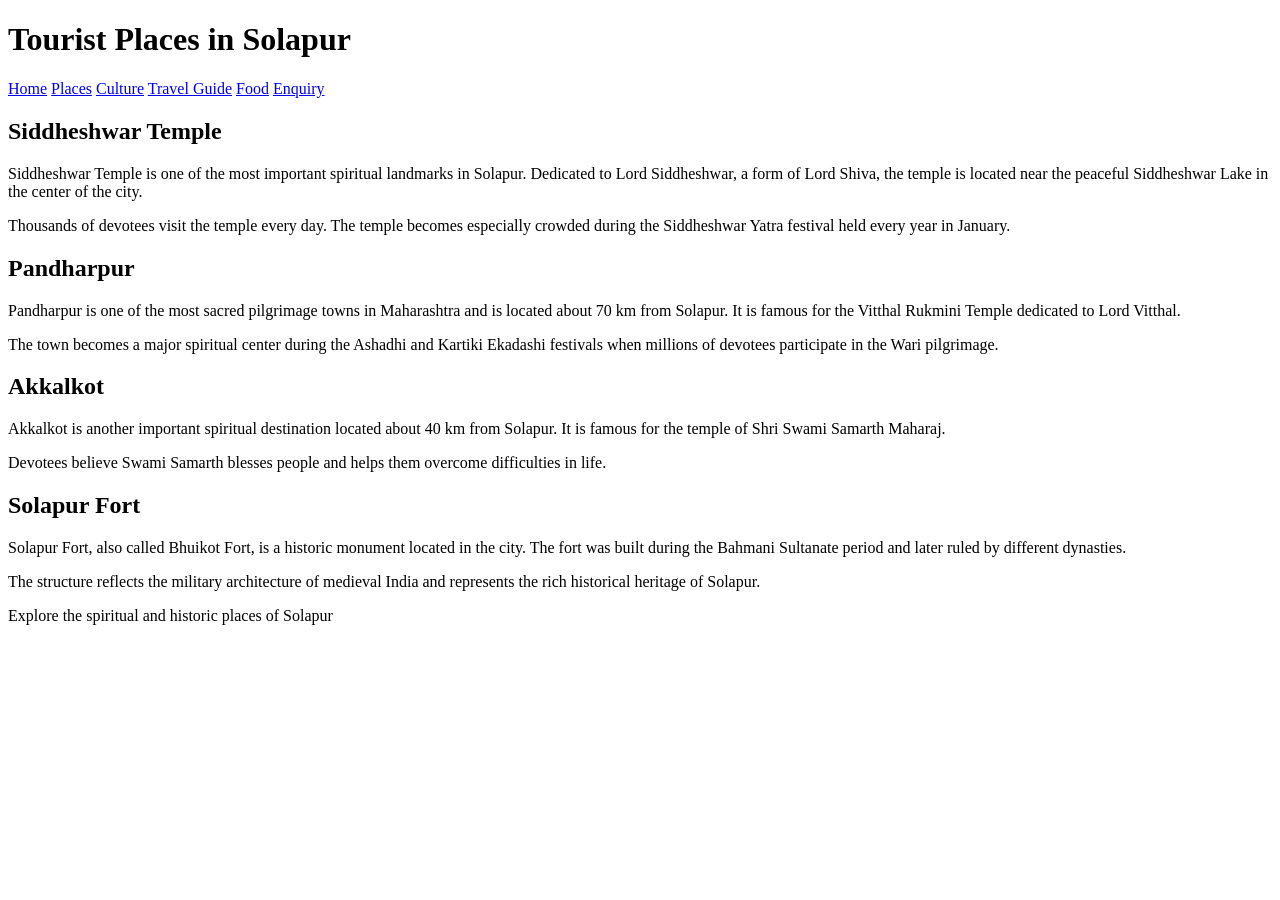
==== places.html @ 1c363719 "Create places.html" ====
<!DOCTYPE html>
<html>
<head>
<title>Places in Solapur</title>
<link rel="stylesheet" href="style.css">
</head>

<body>

<header>
<h1>Tourist Places in Solapur</h1>
<nav>
<a href="index.html">Home</a>
<a href="places.html">Places</a>
<a href="culture.html">Culture</a>
<a href="travel.html">Travel Guide</a>
<a href="food.html">Food</a>
<a href="enquiry.html">Enquiry</a>
</nav>
</header>

<section>

<h2>Siddheshwar Temple</h2>
<p>
Siddheshwar Temple is one of the most important spiritual landmarks in Solapur.
Dedicated to Lord Siddheshwar, a form of Lord Shiva, the temple is located near
the peaceful Siddheshwar Lake in the center of the city.
</p>

<p>
Thousands of devotees visit the temple every day. The temple becomes especially
crowded during the Siddheshwar Yatra festival held every year in January.
</p>

<h2>Pandharpur</h2>
<p>
Pandharpur is one of the most sacred pilgrimage towns in Maharashtra and is
located about 70 km from Solapur. It is famous for the Vitthal Rukmini Temple
dedicated to Lord Vitthal.
</p>

<p>
The town becomes a major spiritual center during the Ashadhi and Kartiki
Ekadashi festivals when millions of devotees participate in the Wari pilgrimage.
</p>

<h2>Akkalkot</h2>
<p>
Akkalkot is another important spiritual destination located about 40 km from
Solapur. It is famous for the temple of Shri Swami Samarth Maharaj.
</p>

<p>
Devotees believe Swami Samarth blesses people and helps them overcome
difficulties in life.
</p>

<h2>Solapur Fort</h2>
<p>
Solapur Fort, also called Bhuikot Fort, is a historic monument located in the city.
The fort was built during the Bahmani Sultanate period and later ruled by
different dynasties.
</p>

<p>
The structure reflects the military architecture of medieval India and represents
the rich historical heritage of Solapur.
</p>

</section>

<footer>
<p>Explore the spiritual and historic places of Solapur</p>
</footer>

</body>
</html>
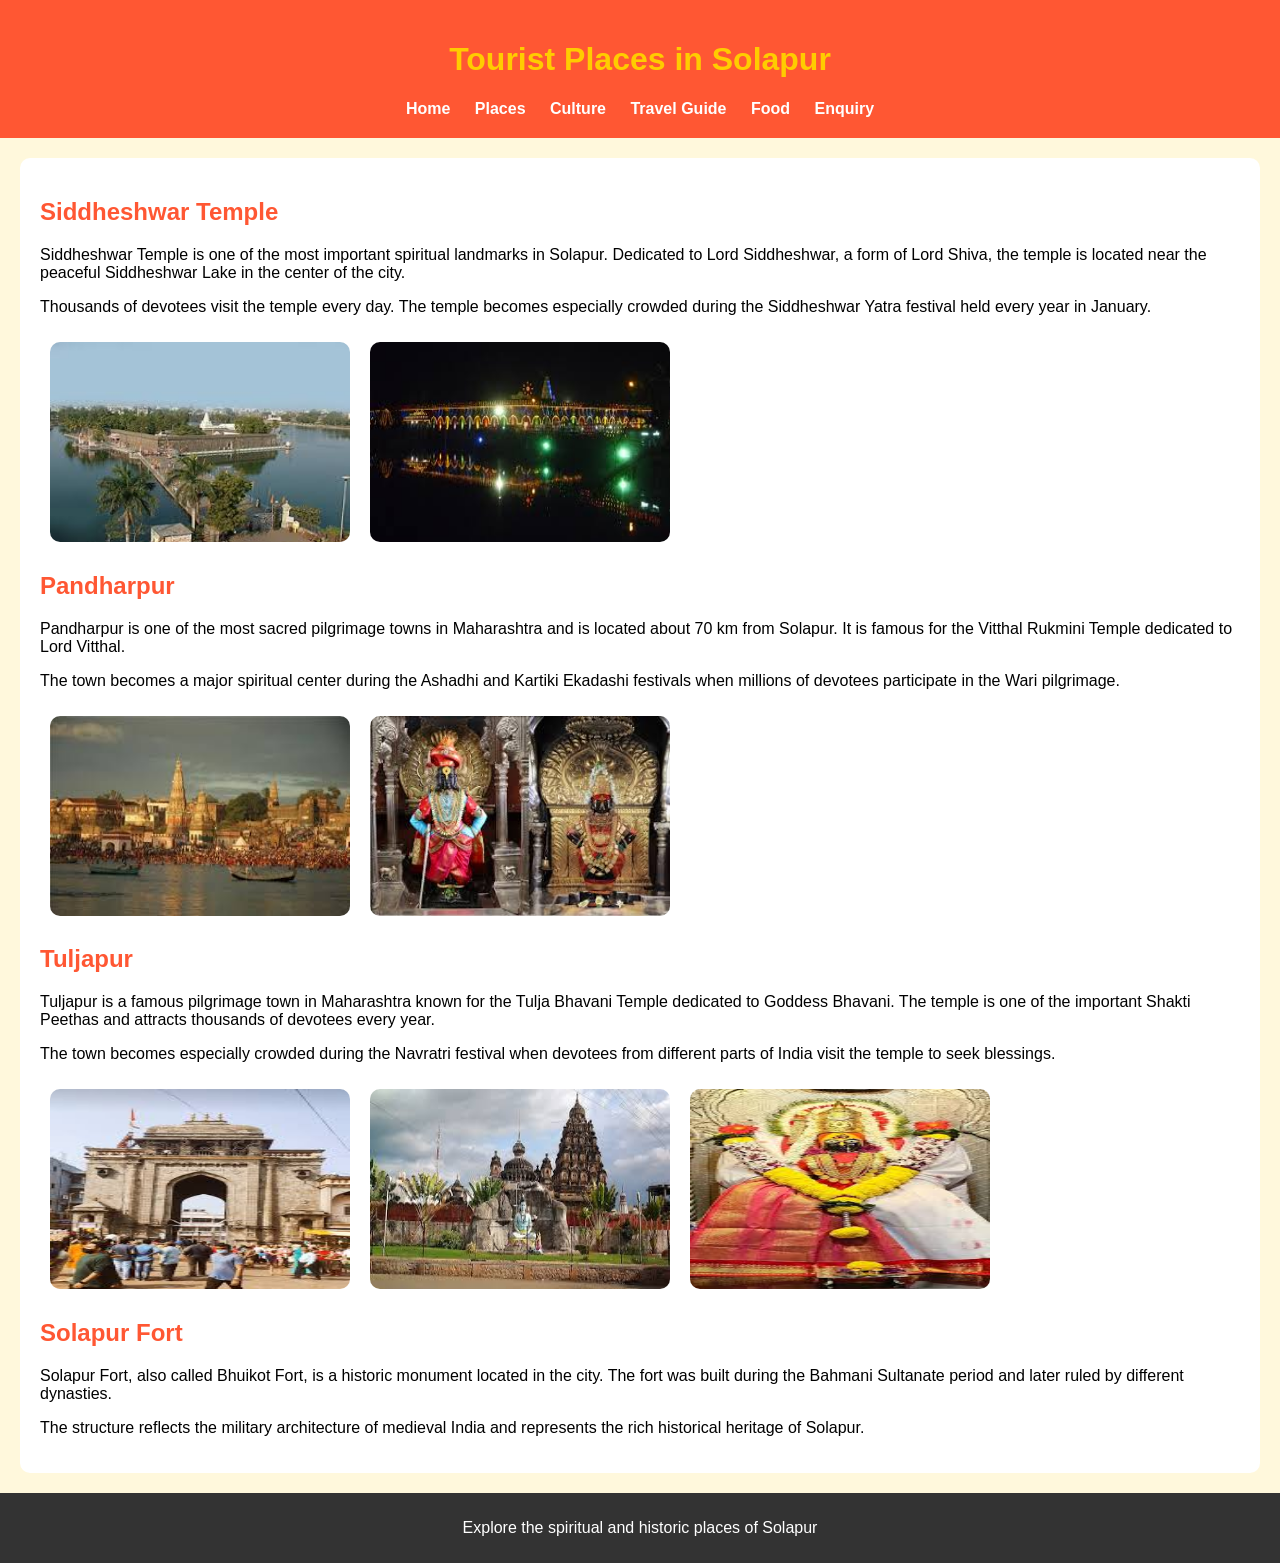
==== commit be75ad31: "Update places.html" ====
--- a/places.html
+++ b/places.html
@@ -3,12 +3,27 @@
 <head>
 <title>Places in Solapur</title>
 <link rel="stylesheet" href="style.css">
+
+<style>
+img{
+width:300px;
+height:200px;
+margin:10px;
+border-radius:10px;
+}
+.gallery{
+display:flex;
+flex-wrap:wrap;
+}
+</style>
+
 </head>
 
 <body>
 
 <header>
 <h1>Tourist Places in Solapur</h1>
+
 <nav>
 <a href="index.html">Home</a>
 <a href="places.html">Places</a>
@@ -17,11 +32,14 @@
 <a href="food.html">Food</a>
 <a href="enquiry.html">Enquiry</a>
 </nav>
+
 </header>
+
 
 <section>
 
 <h2>Siddheshwar Temple</h2>
+
 <p>
 Siddheshwar Temple is one of the most important spiritual landmarks in Solapur.
 Dedicated to Lord Siddheshwar, a form of Lord Shiva, the temple is located near
@@ -33,7 +51,15 @@
 crowded during the Siddheshwar Yatra festival held every year in January.
 </p>
 
+<div class="gallery">
+<img src="images/siddeshwar.jpg" alt="Siddheshwar Temple">
+<img src="images/siddeshwar_night.jpg" alt="Siddheshwar Temple Night View">
+</div>
+
+
+
 <h2>Pandharpur</h2>
+
 <p>
 Pandharpur is one of the most sacred pilgrimage towns in Maharashtra and is
 located about 70 km from Solapur. It is famous for the Vitthal Rukmini Temple
@@ -45,18 +71,36 @@
 Ekadashi festivals when millions of devotees participate in the Wari pilgrimage.
 </p>
 
-<h2>Akkalkot</h2>
+<div class="gallery">
+<img src="images/pandharpur1.jpg" alt="Pandharpur Temple">
+<img src="images/pandharpur2.jpg" alt="Pandharpur Pilgrimage">
+</div>
+
+
+
+<h2>Tuljapur</h2>
+
 <p>
-Akkalkot is another important spiritual destination located about 40 km from
-Solapur. It is famous for the temple of Shri Swami Samarth Maharaj.
+Tuljapur is a famous pilgrimage town in Maharashtra known for the Tulja Bhavani
+Temple dedicated to Goddess Bhavani. The temple is one of the important Shakti
+Peethas and attracts thousands of devotees every year.
 </p>
 
 <p>
-Devotees believe Swami Samarth blesses people and helps them overcome
-difficulties in life.
+The town becomes especially crowded during the Navratri festival when devotees
+from different parts of India visit the temple to seek blessings.
 </p>
 
+<div class="gallery">
+<img src="images/tuljapur1.jpg" alt="Tuljapur Temple">
+<img src="images/tuljapur2.jpg" alt="Tulja Bhavani Temple">
+<img src="images/tuljapur3.jpg" alt="Tuljapur Temple View">
+</div>
+
+
+
 <h2>Solapur Fort</h2>
+
 <p>
 Solapur Fort, also called Bhuikot Fort, is a historic monument located in the city.
 The fort was built during the Bahmani Sultanate period and later ruled by
@@ -70,6 +114,7 @@
 
 </section>
 
+
 <footer>
 <p>Explore the spiritual and historic places of Solapur</p>
 </footer>
--- a/style.css
+++ b/style.css
@@ -0,0 +1,48 @@
+body{
+font-family: Arial;
+margin:0;
+background:#fff8dc;
+}
+
+header{
+background:#ff5733;
+color:white;
+text-align:center;
+padding:20px;
+}
+
+nav a{
+color:white;
+margin:10px;
+text-decoration:none;
+font-weight:bold;
+}
+
+section{
+padding:20px;
+background:white;
+margin:20px;
+border-radius:10px;
+}
+
+h1{
+color:#ffcc00;
+}
+
+h2{
+color:#ff5733;
+}
+
+footer{
+background:#333;
+color:white;
+text-align:center;
+padding:10px;
+}
+
+button{
+background:#ff5733;
+color:white;
+padding:10px;
+border:none;
+}
